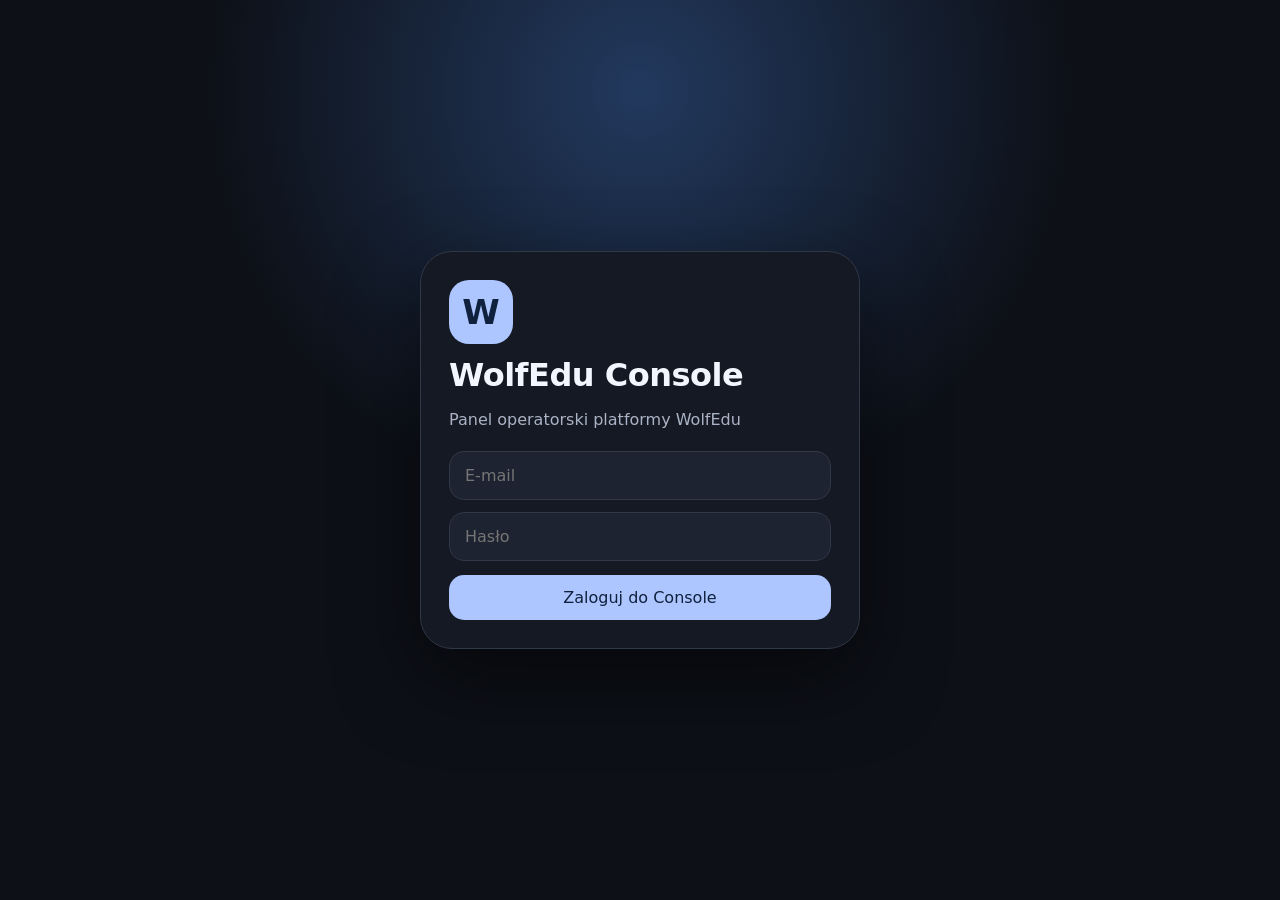
==== console/app/src/main/assets/index.html @ 09a0cc05 "feat(console): dodano modul WolfEdu Console" ====
<!doctype html>
<html lang="pl">
<head>
  <meta charset="utf-8">
  <meta name="viewport" content="width=device-width,initial-scale=1,maximum-scale=1,user-scalable=no">
  <meta name="theme-color" content="#10131A">
  <title>WolfEdu Console</title>
  <link rel="stylesheet" href="css/console.css">
</head>
<body>
  <div id="gate" class="gate">
    <div class="gate-card">
      <div class="console-mark">W</div>
      <h1>WolfEdu Console</h1>
      <p>Panel operatorski platformy WolfEdu</p>
      <input id="email" type="email" placeholder="E-mail">
      <input id="password" type="password" placeholder="Hasło">
      <button id="loginBtn" onclick="login()">Zaloguj do Console</button>
      <div id="gateMsg" class="hint"></div>
    </div>
  </div>

  <div id="shell" class="shell hidden">
    <header>
      <div>
        <span class="eyebrow">WOLFEDU SYSTEM</span>
        <h1 id="pageTitle">Console</h1>
      </div>
      <button class="ghost" onclick="WolfConsole.logout()">Wyloguj</button>
    </header>

    <main id="app"></main>

    <nav>
      <button data-page="dashboard" class="active">⌂<span>System</span></button>
      <button data-page="schools">▦<span>Szkoły</span></button>
      <button data-page="admins">♚<span>Admini</span></button>
    </nav>
  </div>

  <div id="toast" class="toast"></div>

  <script src="js/app.js"></script>
</body>
</html>
---- console/app/src/main/assets/css/console.css ----
:root{
  --bg:#0d1017;--surface:#151923;--surface2:#1d2330;--text:#f3f5ff;--muted:#aab3c5;
  --primary:#adc6ff;--primaryContainer:#244574;--line:#303746;--danger:#ffb4ab;--ok:#70d7a6;
}
*{box-sizing:border-box}
body{margin:0;font-family:system-ui,-apple-system,sans-serif;background:var(--bg);color:var(--text);min-height:100vh}
.hidden{display:none!important}
.gate{min-height:100vh;display:grid;place-items:center;padding:22px;background:radial-gradient(circle at 50% 10%,#22395e 0,transparent 42%)}
.gate-card{width:min(440px,100%);background:var(--surface);border:1px solid var(--line);border-radius:32px;padding:28px;box-shadow:0 30px 80px #0008}
.console-mark{width:64px;height:64px;border-radius:20px;background:var(--primary);color:#10213d;display:grid;place-items:center;font-size:34px;font-weight:900}
h1{margin:12px 0 4px;letter-spacing:-.5px}h2{margin:0 0 12px}.gate-card p,.hint,.muted,small{color:var(--muted)}
input,select{width:100%;padding:14px 15px;border-radius:15px;border:1px solid var(--line);background:var(--surface2);color:var(--text);margin:6px 0;font:inherit}
button{border:0;border-radius:15px;padding:13px 16px;background:var(--primary);color:#10213d;font-weight:800;font:inherit;cursor:pointer}
.gate-card button{width:100%;margin-top:8px}
.shell{min-height:100vh;padding-bottom:86px}
header{padding:22px 18px 12px;display:flex;align-items:center;justify-content:space-between;position:sticky;top:0;background:color-mix(in srgb,var(--bg) 92%,transparent);backdrop-filter:blur(18px);z-index:5}
.eyebrow{font-size:10px;font-weight:900;letter-spacing:.14em;color:var(--primary)}
header h1{font-size:26px;margin:3px 0}.ghost{background:var(--surface2);color:var(--text)}
main{padding:8px 16px 20px;max-width:900px;margin:0 auto}
.card{background:var(--surface);border:1px solid var(--line);border-radius:24px;padding:18px;margin:12px 0}
.hero{background:linear-gradient(145deg,#203b63,var(--surface));padding:22px}
.hero h2{font-size:28px}.grid{display:grid;grid-template-columns:repeat(2,1fr);gap:10px}
.metric{background:var(--surface2);border-radius:20px;padding:16px}.metric b{display:block;font-size:28px;margin-top:5px;color:var(--primary)}
.row{display:flex;align-items:center;gap:10px}.between{justify-content:space-between}.grow{flex:1;min-width:0}
.item{padding:13px 0;border-bottom:1px solid var(--line)}.item:last-child{border-bottom:0}
.badge{display:inline-flex;padding:6px 9px;border-radius:999px;background:var(--primaryContainer);color:var(--primary);font-size:11px;font-weight:800}
.badge.ok{background:#123b2b;color:var(--ok)}.badge.warn{background:#4b2925;color:var(--danger)}
.danger{background:#4b2925;color:var(--danger)}.secondary{background:var(--surface2);color:var(--text)}
nav{position:fixed;bottom:0;left:0;right:0;display:grid;grid-template-columns:repeat(3,1fr);padding:8px 10px 14px;background:#11151dcc;border-top:1px solid var(--line);backdrop-filter:blur(20px)}
nav button{background:transparent;color:var(--muted);display:grid;place-items:center;gap:3px;padding:8px;border-radius:18px;font-size:18px}
nav button span{font-size:10px}nav button.active{background:var(--primaryContainer);color:var(--primary)}
.toast{position:fixed;left:50%;bottom:92px;transform:translateX(-50%) translateY(20px);background:#eef3ff;color:#15233b;padding:11px 15px;border-radius:14px;opacity:0;pointer-events:none;transition:.2s;z-index:20;white-space:nowrap;max-width:90%;overflow:hidden;text-overflow:ellipsis}
.toast.show{opacity:1;transform:translateX(-50%) translateY(0)}
@media(min-width:700px){.grid{grid-template-columns:repeat(4,1fr)}}
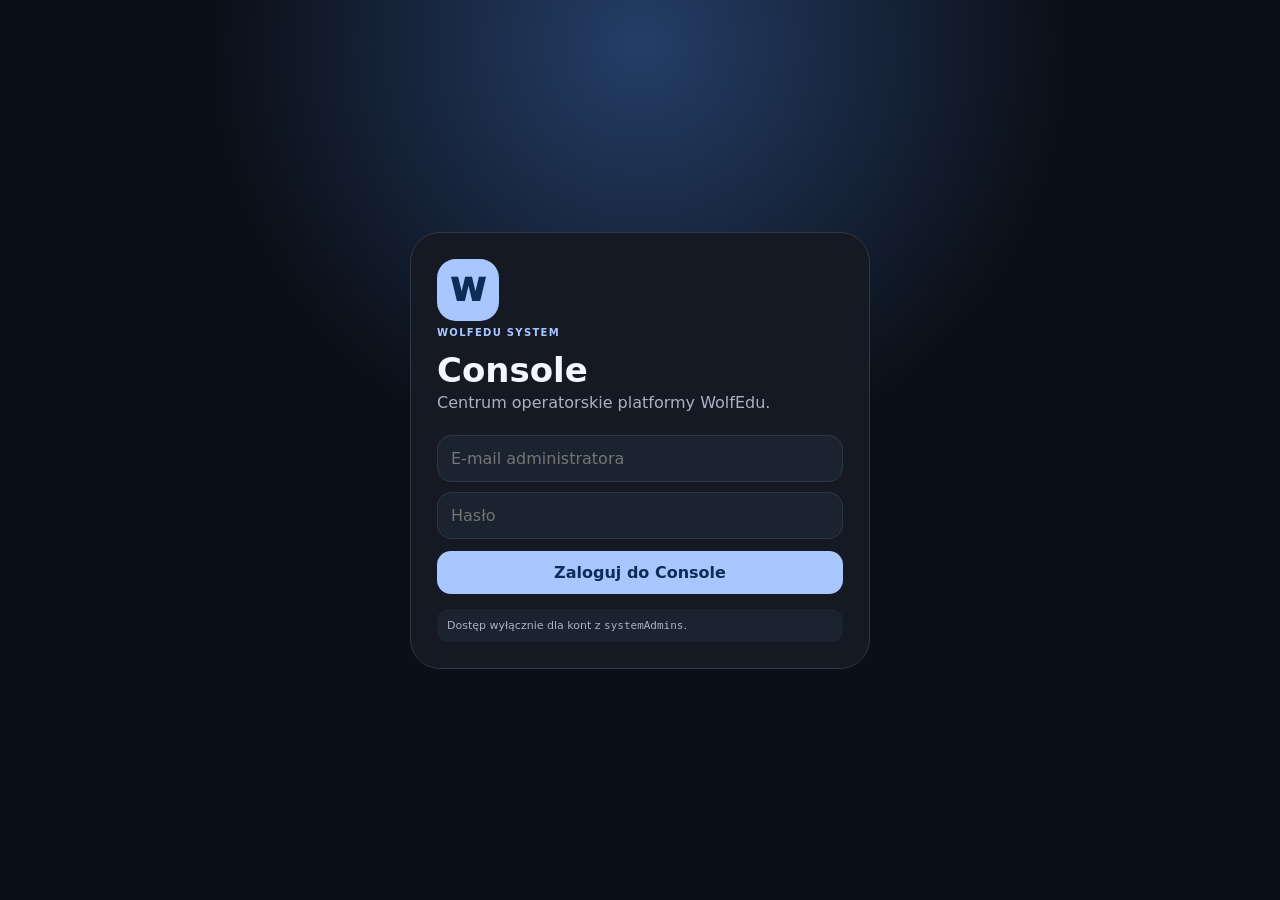
==== commit 126af0eb: "release(console): WolfEdu Console 2.0.0" ====
--- a/console/app/src/main/assets/index.html
+++ b/console/app/src/main/assets/index.html
@@ -3,7 +3,7 @@
 <head>
   <meta charset="utf-8">
   <meta name="viewport" content="width=device-width,initial-scale=1,maximum-scale=1,user-scalable=no">
-  <meta name="theme-color" content="#10131A">
+  <meta name="theme-color" content="#0b0f17">
   <title>WolfEdu Console</title>
   <link rel="stylesheet" href="css/console.css">
 </head>
@@ -11,22 +11,25 @@
   <div id="gate" class="gate">
     <div class="gate-card">
       <div class="console-mark">W</div>
-      <h1>WolfEdu Console</h1>
-      <p>Panel operatorski platformy WolfEdu</p>
-      <input id="email" type="email" placeholder="E-mail">
-      <input id="password" type="password" placeholder="Hasło">
+      <span class="eyebrow">WOLFEDU SYSTEM</span>
+      <h1>Console</h1>
+      <p>Centrum operatorskie platformy WolfEdu.</p>
+      <input id="email" type="email" autocomplete="email" placeholder="E-mail administratora">
+      <input id="password" type="password" autocomplete="current-password" placeholder="Hasło">
       <button id="loginBtn" onclick="login()">Zaloguj do Console</button>
       <div id="gateMsg" class="hint"></div>
+      <div class="gate-security">Dostęp wyłącznie dla kont z <code>systemAdmins</code>.</div>
     </div>
   </div>
 
   <div id="shell" class="shell hidden">
     <header>
       <div>
-        <span class="eyebrow">WOLFEDU SYSTEM</span>
-        <h1 id="pageTitle">Console</h1>
+        <span class="eyebrow">WOLFEDU CONSOLE 2.0</span>
+        <h1 id="pageTitle">System</h1>
+        <small id="pageSubtitle">Panel operatorski</small>
       </div>
-      <button class="ghost" onclick="WolfConsole.logout()">Wyloguj</button>
+      <button class="header-account" onclick="render('diagnostics')"><span id="headerAvatar">W</span></button>
     </header>
 
     <main id="app"></main>
@@ -35,11 +38,12 @@
       <button data-page="dashboard" class="active">⌂<span>System</span></button>
       <button data-page="schools">▦<span>Szkoły</span></button>
       <button data-page="admins">♚<span>Admini</span></button>
+      <button data-page="releases">↻<span>Release</span></button>
+      <button data-page="diagnostics">⚙<span>Diagnoza</span></button>
     </nav>
   </div>
 
   <div id="toast" class="toast"></div>
-
   <script src="js/app.js"></script>
 </body>
 </html>
--- a/console/app/src/main/assets/css/console.css
+++ b/console/app/src/main/assets/css/console.css
@@ -1,34 +1,13 @@
-:root{
-  --bg:#0d1017;--surface:#151923;--surface2:#1d2330;--text:#f3f5ff;--muted:#aab3c5;
-  --primary:#adc6ff;--primaryContainer:#244574;--line:#303746;--danger:#ffb4ab;--ok:#70d7a6;
-}
-*{box-sizing:border-box}
-body{margin:0;font-family:system-ui,-apple-system,sans-serif;background:var(--bg);color:var(--text);min-height:100vh}
-.hidden{display:none!important}
-.gate{min-height:100vh;display:grid;place-items:center;padding:22px;background:radial-gradient(circle at 50% 10%,#22395e 0,transparent 42%)}
-.gate-card{width:min(440px,100%);background:var(--surface);border:1px solid var(--line);border-radius:32px;padding:28px;box-shadow:0 30px 80px #0008}
-.console-mark{width:64px;height:64px;border-radius:20px;background:var(--primary);color:#10213d;display:grid;place-items:center;font-size:34px;font-weight:900}
-h1{margin:12px 0 4px;letter-spacing:-.5px}h2{margin:0 0 12px}.gate-card p,.hint,.muted,small{color:var(--muted)}
-input,select{width:100%;padding:14px 15px;border-radius:15px;border:1px solid var(--line);background:var(--surface2);color:var(--text);margin:6px 0;font:inherit}
-button{border:0;border-radius:15px;padding:13px 16px;background:var(--primary);color:#10213d;font-weight:800;font:inherit;cursor:pointer}
-.gate-card button{width:100%;margin-top:8px}
-.shell{min-height:100vh;padding-bottom:86px}
-header{padding:22px 18px 12px;display:flex;align-items:center;justify-content:space-between;position:sticky;top:0;background:color-mix(in srgb,var(--bg) 92%,transparent);backdrop-filter:blur(18px);z-index:5}
-.eyebrow{font-size:10px;font-weight:900;letter-spacing:.14em;color:var(--primary)}
-header h1{font-size:26px;margin:3px 0}.ghost{background:var(--surface2);color:var(--text)}
-main{padding:8px 16px 20px;max-width:900px;margin:0 auto}
-.card{background:var(--surface);border:1px solid var(--line);border-radius:24px;padding:18px;margin:12px 0}
-.hero{background:linear-gradient(145deg,#203b63,var(--surface));padding:22px}
-.hero h2{font-size:28px}.grid{display:grid;grid-template-columns:repeat(2,1fr);gap:10px}
-.metric{background:var(--surface2);border-radius:20px;padding:16px}.metric b{display:block;font-size:28px;margin-top:5px;color:var(--primary)}
-.row{display:flex;align-items:center;gap:10px}.between{justify-content:space-between}.grow{flex:1;min-width:0}
-.item{padding:13px 0;border-bottom:1px solid var(--line)}.item:last-child{border-bottom:0}
-.badge{display:inline-flex;padding:6px 9px;border-radius:999px;background:var(--primaryContainer);color:var(--primary);font-size:11px;font-weight:800}
-.badge.ok{background:#123b2b;color:var(--ok)}.badge.warn{background:#4b2925;color:var(--danger)}
-.danger{background:#4b2925;color:var(--danger)}.secondary{background:var(--surface2);color:var(--text)}
-nav{position:fixed;bottom:0;left:0;right:0;display:grid;grid-template-columns:repeat(3,1fr);padding:8px 10px 14px;background:#11151dcc;border-top:1px solid var(--line);backdrop-filter:blur(20px)}
-nav button{background:transparent;color:var(--muted);display:grid;place-items:center;gap:3px;padding:8px;border-radius:18px;font-size:18px}
-nav button span{font-size:10px}nav button.active{background:var(--primaryContainer);color:var(--primary)}
-.toast{position:fixed;left:50%;bottom:92px;transform:translateX(-50%) translateY(20px);background:#eef3ff;color:#15233b;padding:11px 15px;border-radius:14px;opacity:0;pointer-events:none;transition:.2s;z-index:20;white-space:nowrap;max-width:90%;overflow:hidden;text-overflow:ellipsis}
-.toast.show{opacity:1;transform:translateX(-50%) translateY(0)}
-@media(min-width:700px){.grid{grid-template-columns:repeat(4,1fr)}}
+:root{--bg:#0b0f17;--surface:#141923;--surface2:#1b2230;--text:#f4f6ff;--muted:#a9b2c4;--primary:#a9c7ff;--on-primary:#0d2d57;--primary-container:#203f68;--line:#2d3747;--danger:#ffb4ab;--danger-bg:#482725;--ok:#78d9a9;--ok-bg:#12392a}
+*{box-sizing:border-box}body{margin:0;font-family:system-ui,-apple-system,sans-serif;background:var(--bg);color:var(--text);min-height:100vh}.hidden{display:none!important}.muted,small,.hint{color:var(--muted)}button,input,select{font:inherit}button{border:0;border-radius:14px;padding:12px 14px;background:var(--primary);color:var(--on-primary);font-weight:800}button:disabled{opacity:.45}input,select{width:100%;padding:13px;border-radius:14px;border:1px solid var(--line);background:var(--surface2);color:var(--text);margin:5px 0}.full{width:100%}.secondary{background:var(--surface2);color:var(--text)}.danger{background:var(--danger-bg);color:var(--danger)}.primary{background:var(--primary);color:var(--on-primary)}.top-gap{margin-top:10px}.eyebrow{font-size:10px;font-weight:900;letter-spacing:.13em;color:var(--primary)}
+.gate{min-height:100vh;display:grid;place-items:center;padding:22px;background:radial-gradient(circle at 50% 5%,#243e67 0,transparent 40%)}.gate-card{width:min(460px,100%);background:var(--surface);border:1px solid var(--line);border-radius:30px;padding:26px}.console-mark{width:62px;height:62px;border-radius:19px;background:var(--primary);color:var(--on-primary);display:grid;place-items:center;font-size:32px;font-weight:950}.gate-card h1{font-size:34px;margin:10px 0 3px}.gate-card p{margin:0 0 18px;color:var(--muted)}.gate-card>button{width:100%;margin-top:7px}.gate-security{margin-top:15px;padding:10px;border-radius:12px;background:var(--surface2);font-size:11px;color:var(--muted)}
+.shell{min-height:100vh;padding-bottom:92px}header{padding:18px 18px 12px;display:flex;align-items:center;justify-content:space-between;position:sticky;top:0;background:#0b0f17ee;backdrop-filter:blur(18px);z-index:8;border-bottom:1px solid var(--line)}header h1{font-size:25px;margin:3px 0 1px}.header-account{width:45px;height:45px;padding:0;border-radius:15px;background:var(--primary-container);color:var(--primary)}
+main{padding:8px 16px 22px;max-width:980px;margin:0 auto}.hero,.card{border:1px solid var(--line);border-radius:23px}.hero{padding:19px;background:linear-gradient(145deg,#203b62,var(--surface));margin:11px 0}.card{background:var(--surface);padding:16px;margin:11px 0}.console-hero,.release-hero,.school-hero,.diagnostic-hero{display:flex;align-items:center;justify-content:space-between;gap:15px}.hero h2{font-size:27px;margin:4px 0}.hero p{margin:0;color:var(--muted);font-size:12px}.online-pill{padding:7px 10px;border-radius:999px;background:var(--ok-bg);color:var(--ok);font-size:9px;font-weight:900;white-space:nowrap}
+.metrics{display:grid;grid-template-columns:repeat(2,1fr);gap:9px}.metric{text-align:left;background:var(--surface);color:var(--text);border:1px solid var(--line);border-radius:19px;padding:14px}.metric small,.metric b,.metric span{display:block}.metric b{font-size:25px;margin:3px 0;color:var(--primary)}.metric span{font-size:9px;color:var(--muted)}.danger-metric b{color:var(--danger)}
+.dashboard-grid{display:grid}.section-head{display:flex;align-items:center;justify-content:space-between;gap:12px;margin-bottom:8px}.section-head h2{margin:0}.link-btn,.back-btn{background:transparent;color:var(--primary);padding:7px}.item{padding:11px 0;border-bottom:1px solid var(--line)}.item:last-child{border-bottom:0}.row-main{width:100%;display:flex;align-items:center;gap:10px;padding:0;background:transparent;color:var(--text);text-align:left}.grow{flex:1;min-width:0}.row-main b,.row-main small{display:block;overflow:hidden;white-space:nowrap;text-overflow:ellipsis}.row-main small{margin-top:3px}.school-icon,.admin-avatar{width:39px;height:39px;min-width:39px;border-radius:12px;background:var(--primary-container);color:var(--primary);display:grid;place-items:center;font-weight:900}.school-icon.large{width:54px;height:54px;min-width:54px;font-size:21px}.badge{display:inline-flex;padding:5px 8px;border-radius:999px;background:var(--primary-container);color:var(--primary);font-size:9px;font-weight:850}.badge.ok{background:var(--ok-bg);color:var(--ok)}.badge.warn{background:var(--danger-bg);color:var(--danger)}.row-actions{display:flex;gap:8px;margin:9px 0 0 49px}.row-actions button{font-size:10px;padding:8px 10px}.search-card{position:sticky;top:91px;z-index:4}.school-list{padding-top:5px;padding-bottom:5px}.empty-mini,.release-start,.loading-card{min-height:120px;display:flex;flex-direction:column;align-items:center;justify-content:center;text-align:center;gap:5px;color:var(--muted)}
+.detail-grid{display:grid;grid-template-columns:repeat(2,1fr);gap:9px}.detail-card{min-width:0;padding:13px;border-radius:17px;background:var(--surface);border:1px solid var(--line)}.detail-card small,.detail-card b{display:block}.detail-card b{margin-top:4px;overflow-wrap:anywhere;font-size:12px}
+.add-card{padding:0;overflow:hidden}.add-card summary{list-style:none;display:flex;align-items:center;justify-content:space-between;padding:15px}.add-card summary>div{display:flex;align-items:center;gap:10px}.add-card summary b,.add-card summary small{display:block}.add-icon{width:37px;height:37px;border-radius:12px;background:var(--primary-container);color:var(--primary);display:grid;place-items:center}.details-body{padding:0 15px 15px}.admin-item{display:grid;grid-template-columns:auto 1fr auto;align-items:center;gap:10px;padding:12px 0;border-bottom:1px solid var(--line)}.admin-controls{grid-column:2/-1;display:grid;grid-template-columns:1fr auto auto;gap:7px}.admin-controls select{margin:0}.admin-controls button{font-size:10px;padding:9px}
+.release-current small,.release-current b,.release-current span{display:block}.release-current b{font-size:31px;margin:3px 0;color:var(--primary)}.release-note,.changelog{margin-top:10px;padding:11px;border-radius:13px;background:var(--surface2);font-size:11px;white-space:pre-wrap}.code-block{display:block;padding:12px;border-radius:13px;background:#090c12;color:#c7d7ef;font-size:10px;overflow-wrap:anywhere;margin-bottom:10px}.publish-card{display:flex;align-items:center;gap:13px}.publish-lock{width:44px;height:44px;min-width:44px;border-radius:14px;background:var(--surface2);display:grid;place-items:center}
+nav{position:fixed;bottom:0;left:0;right:0;display:grid;grid-template-columns:repeat(5,1fr);padding:7px 7px 13px;background:#0f141dee;border-top:1px solid var(--line);backdrop-filter:blur(20px);z-index:10}nav button{background:transparent;color:var(--muted);display:grid;place-items:center;gap:2px;padding:8px 2px;border-radius:16px;font-size:17px}nav button span{font-size:9px}nav button.active{background:var(--primary-container);color:var(--primary)}
+.toast{position:fixed;left:50%;bottom:91px;transform:translateX(-50%) translateY(18px);background:#edf3ff;color:#13233b;padding:10px 14px;border-radius:13px;opacity:0;transition:.2s;z-index:20;max-width:90%}.toast.show{opacity:1;transform:translateX(-50%) translateY(0)}
+@media(min-width:760px){.metrics{grid-template-columns:repeat(4,1fr)}.dashboard-grid{grid-template-columns:1.25fr .75fr;gap:12px}.detail-grid{grid-template-columns:repeat(4,1fr)}}@media(max-width:430px){.console-hero,.release-hero,.school-hero,.diagnostic-hero{align-items:flex-start}.publish-card{align-items:flex-start;flex-wrap:wrap}.publish-card button{width:100%}.admin-controls{grid-template-columns:1fr 1fr}.admin-controls select{grid-column:1/-1}}
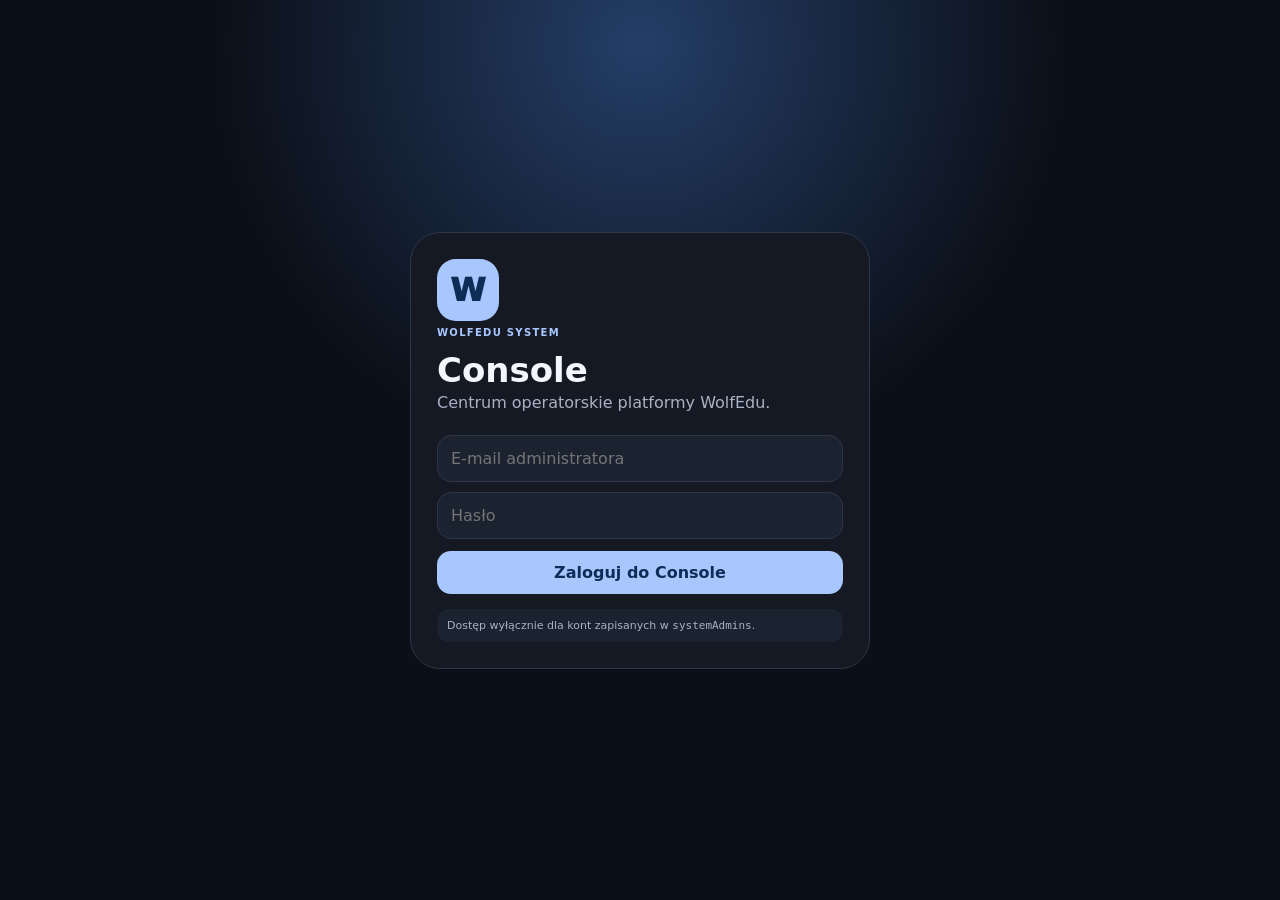
==== commit ab725fbd: "release(console): WolfEdu Console 2.0.5" ====
--- a/console/app/src/main/assets/index.html
+++ b/console/app/src/main/assets/index.html
@@ -14,22 +14,29 @@
       <span class="eyebrow">WOLFEDU SYSTEM</span>
       <h1>Console</h1>
       <p>Centrum operatorskie platformy WolfEdu.</p>
+
       <input id="email" type="email" autocomplete="email" placeholder="E-mail administratora">
       <input id="password" type="password" autocomplete="current-password" placeholder="Hasło">
       <button id="loginBtn" onclick="login()">Zaloguj do Console</button>
+
       <div id="gateMsg" class="hint"></div>
-      <div class="gate-security">Dostęp wyłącznie dla kont z <code>systemAdmins</code>.</div>
+      <div class="gate-security">
+        Dostęp wyłącznie dla kont zapisanych w <code>systemAdmins</code>.
+      </div>
     </div>
   </div>
 
   <div id="shell" class="shell hidden">
     <header>
-      <div>
+      <div class="header-copy">
         <span class="eyebrow">WOLFEDU CONSOLE 2.0</span>
         <h1 id="pageTitle">System</h1>
         <small id="pageSubtitle">Panel operatorski</small>
       </div>
-      <button class="header-account" onclick="render('diagnostics')"><span id="headerAvatar">W</span></button>
+
+      <button class="header-account" onclick="render('diagnostics')" aria-label="Diagnostyka">
+        <span id="headerAvatar">W</span>
+      </button>
     </header>
 
     <main id="app"></main>
@@ -44,6 +51,7 @@
   </div>
 
   <div id="toast" class="toast"></div>
+
   <script src="js/app.js"></script>
 </body>
 </html>
--- a/console/app/src/main/assets/css/console.css
+++ b/console/app/src/main/assets/css/console.css
@@ -1,13 +1,88 @@
-:root{--bg:#0b0f17;--surface:#141923;--surface2:#1b2230;--text:#f4f6ff;--muted:#a9b2c4;--primary:#a9c7ff;--on-primary:#0d2d57;--primary-container:#203f68;--line:#2d3747;--danger:#ffb4ab;--danger-bg:#482725;--ok:#78d9a9;--ok-bg:#12392a}
-*{box-sizing:border-box}body{margin:0;font-family:system-ui,-apple-system,sans-serif;background:var(--bg);color:var(--text);min-height:100vh}.hidden{display:none!important}.muted,small,.hint{color:var(--muted)}button,input,select{font:inherit}button{border:0;border-radius:14px;padding:12px 14px;background:var(--primary);color:var(--on-primary);font-weight:800}button:disabled{opacity:.45}input,select{width:100%;padding:13px;border-radius:14px;border:1px solid var(--line);background:var(--surface2);color:var(--text);margin:5px 0}.full{width:100%}.secondary{background:var(--surface2);color:var(--text)}.danger{background:var(--danger-bg);color:var(--danger)}.primary{background:var(--primary);color:var(--on-primary)}.top-gap{margin-top:10px}.eyebrow{font-size:10px;font-weight:900;letter-spacing:.13em;color:var(--primary)}
-.gate{min-height:100vh;display:grid;place-items:center;padding:22px;background:radial-gradient(circle at 50% 5%,#243e67 0,transparent 40%)}.gate-card{width:min(460px,100%);background:var(--surface);border:1px solid var(--line);border-radius:30px;padding:26px}.console-mark{width:62px;height:62px;border-radius:19px;background:var(--primary);color:var(--on-primary);display:grid;place-items:center;font-size:32px;font-weight:950}.gate-card h1{font-size:34px;margin:10px 0 3px}.gate-card p{margin:0 0 18px;color:var(--muted)}.gate-card>button{width:100%;margin-top:7px}.gate-security{margin-top:15px;padding:10px;border-radius:12px;background:var(--surface2);font-size:11px;color:var(--muted)}
-.shell{min-height:100vh;padding-bottom:92px}header{padding:18px 18px 12px;display:flex;align-items:center;justify-content:space-between;position:sticky;top:0;background:#0b0f17ee;backdrop-filter:blur(18px);z-index:8;border-bottom:1px solid var(--line)}header h1{font-size:25px;margin:3px 0 1px}.header-account{width:45px;height:45px;padding:0;border-radius:15px;background:var(--primary-container);color:var(--primary)}
-main{padding:8px 16px 22px;max-width:980px;margin:0 auto}.hero,.card{border:1px solid var(--line);border-radius:23px}.hero{padding:19px;background:linear-gradient(145deg,#203b62,var(--surface));margin:11px 0}.card{background:var(--surface);padding:16px;margin:11px 0}.console-hero,.release-hero,.school-hero,.diagnostic-hero{display:flex;align-items:center;justify-content:space-between;gap:15px}.hero h2{font-size:27px;margin:4px 0}.hero p{margin:0;color:var(--muted);font-size:12px}.online-pill{padding:7px 10px;border-radius:999px;background:var(--ok-bg);color:var(--ok);font-size:9px;font-weight:900;white-space:nowrap}
-.metrics{display:grid;grid-template-columns:repeat(2,1fr);gap:9px}.metric{text-align:left;background:var(--surface);color:var(--text);border:1px solid var(--line);border-radius:19px;padding:14px}.metric small,.metric b,.metric span{display:block}.metric b{font-size:25px;margin:3px 0;color:var(--primary)}.metric span{font-size:9px;color:var(--muted)}.danger-metric b{color:var(--danger)}
-.dashboard-grid{display:grid}.section-head{display:flex;align-items:center;justify-content:space-between;gap:12px;margin-bottom:8px}.section-head h2{margin:0}.link-btn,.back-btn{background:transparent;color:var(--primary);padding:7px}.item{padding:11px 0;border-bottom:1px solid var(--line)}.item:last-child{border-bottom:0}.row-main{width:100%;display:flex;align-items:center;gap:10px;padding:0;background:transparent;color:var(--text);text-align:left}.grow{flex:1;min-width:0}.row-main b,.row-main small{display:block;overflow:hidden;white-space:nowrap;text-overflow:ellipsis}.row-main small{margin-top:3px}.school-icon,.admin-avatar{width:39px;height:39px;min-width:39px;border-radius:12px;background:var(--primary-container);color:var(--primary);display:grid;place-items:center;font-weight:900}.school-icon.large{width:54px;height:54px;min-width:54px;font-size:21px}.badge{display:inline-flex;padding:5px 8px;border-radius:999px;background:var(--primary-container);color:var(--primary);font-size:9px;font-weight:850}.badge.ok{background:var(--ok-bg);color:var(--ok)}.badge.warn{background:var(--danger-bg);color:var(--danger)}.row-actions{display:flex;gap:8px;margin:9px 0 0 49px}.row-actions button{font-size:10px;padding:8px 10px}.search-card{position:sticky;top:91px;z-index:4}.school-list{padding-top:5px;padding-bottom:5px}.empty-mini,.release-start,.loading-card{min-height:120px;display:flex;flex-direction:column;align-items:center;justify-content:center;text-align:center;gap:5px;color:var(--muted)}
-.detail-grid{display:grid;grid-template-columns:repeat(2,1fr);gap:9px}.detail-card{min-width:0;padding:13px;border-radius:17px;background:var(--surface);border:1px solid var(--line)}.detail-card small,.detail-card b{display:block}.detail-card b{margin-top:4px;overflow-wrap:anywhere;font-size:12px}
-.add-card{padding:0;overflow:hidden}.add-card summary{list-style:none;display:flex;align-items:center;justify-content:space-between;padding:15px}.add-card summary>div{display:flex;align-items:center;gap:10px}.add-card summary b,.add-card summary small{display:block}.add-icon{width:37px;height:37px;border-radius:12px;background:var(--primary-container);color:var(--primary);display:grid;place-items:center}.details-body{padding:0 15px 15px}.admin-item{display:grid;grid-template-columns:auto 1fr auto;align-items:center;gap:10px;padding:12px 0;border-bottom:1px solid var(--line)}.admin-controls{grid-column:2/-1;display:grid;grid-template-columns:1fr auto auto;gap:7px}.admin-controls select{margin:0}.admin-controls button{font-size:10px;padding:9px}
-.release-current small,.release-current b,.release-current span{display:block}.release-current b{font-size:31px;margin:3px 0;color:var(--primary)}.release-note,.changelog{margin-top:10px;padding:11px;border-radius:13px;background:var(--surface2);font-size:11px;white-space:pre-wrap}.code-block{display:block;padding:12px;border-radius:13px;background:#090c12;color:#c7d7ef;font-size:10px;overflow-wrap:anywhere;margin-bottom:10px}.publish-card{display:flex;align-items:center;gap:13px}.publish-lock{width:44px;height:44px;min-width:44px;border-radius:14px;background:var(--surface2);display:grid;place-items:center}
-nav{position:fixed;bottom:0;left:0;right:0;display:grid;grid-template-columns:repeat(5,1fr);padding:7px 7px 13px;background:#0f141dee;border-top:1px solid var(--line);backdrop-filter:blur(20px);z-index:10}nav button{background:transparent;color:var(--muted);display:grid;place-items:center;gap:2px;padding:8px 2px;border-radius:16px;font-size:17px}nav button span{font-size:9px}nav button.active{background:var(--primary-container);color:var(--primary)}
-.toast{position:fixed;left:50%;bottom:91px;transform:translateX(-50%) translateY(18px);background:#edf3ff;color:#13233b;padding:10px 14px;border-radius:13px;opacity:0;transition:.2s;z-index:20;max-width:90%}.toast.show{opacity:1;transform:translateX(-50%) translateY(0)}
-@media(min-width:760px){.metrics{grid-template-columns:repeat(4,1fr)}.dashboard-grid{grid-template-columns:1.25fr .75fr;gap:12px}.detail-grid{grid-template-columns:repeat(4,1fr)}}@media(max-width:430px){.console-hero,.release-hero,.school-hero,.diagnostic-hero{align-items:flex-start}.publish-card{align-items:flex-start;flex-wrap:wrap}.publish-card button{width:100%}.admin-controls{grid-template-columns:1fr 1fr}.admin-controls select{grid-column:1/-1}}
+:root{
+  --bg:#0b0f17;--surface:#141923;--surface2:#1b2230;--text:#f4f6ff;
+  --muted:#a9b2c4;--primary:#a9c7ff;--on-primary:#0d2d57;
+  --primary-container:#203f68;--line:#2d3747;--danger:#ffb4ab;
+  --danger-bg:#482725;--ok:#78d9a9;--ok-bg:#12392a;
+  --maintenance:#ffd58a;--maintenance-bg:#4a3a17
+}
+*{box-sizing:border-box}
+html{background:var(--bg)}
+body{margin:0;min-height:100vh;font-family:system-ui,-apple-system,sans-serif;background:var(--bg);color:var(--text)}
+button,input,select{font:inherit}
+button{border:0;border-radius:14px;padding:12px 14px;background:var(--primary);color:var(--on-primary);font-weight:800;cursor:pointer}
+button:disabled{opacity:.4;cursor:not-allowed}
+input,select{width:100%;padding:13px;border-radius:14px;border:1px solid var(--line);background:var(--surface2);color:var(--text);margin:5px 0;outline:none}
+input:focus,select:focus{border-color:var(--primary)}
+.hidden{display:none!important}.muted,small,.hint{color:var(--muted)}.full{width:100%}
+.secondary{background:var(--surface2);color:var(--text)}.danger{background:var(--danger-bg);color:var(--danger)}
+.top-gap{margin-top:10px}.eyebrow{font-size:10px;font-weight:900;letter-spacing:.13em;color:var(--primary)}
+.gate{min-height:100vh;display:grid;place-items:center;padding:22px;background:radial-gradient(circle at 50% 5%,#243e67 0,transparent 40%)}
+.gate-card{width:min(460px,100%);background:var(--surface);border:1px solid var(--line);border-radius:30px;padding:26px}
+.console-mark{width:62px;height:62px;border-radius:19px;background:var(--primary);color:var(--on-primary);display:grid;place-items:center;font-size:32px;font-weight:950}
+.gate-card h1{font-size:34px;margin:10px 0 3px}.gate-card p{margin:0 0 18px;color:var(--muted)}
+.gate-card>button{width:100%;margin-top:7px}.gate-security{margin-top:15px;padding:10px;border-radius:12px;background:var(--surface2);font-size:11px;color:var(--muted)}
+.shell{min-height:100vh;padding-bottom:92px}
+header{padding:18px 18px 12px;display:flex;align-items:center;justify-content:space-between;position:sticky;top:0;background:#0b0f17ee;backdrop-filter:blur(18px);z-index:8;border-bottom:1px solid var(--line)}
+.header-copy{min-width:0}header h1{font-size:25px;margin:3px 0 1px}
+.header-account{width:45px;height:45px;min-width:45px;padding:0;border-radius:15px;background:var(--primary-container);color:var(--primary)}
+main{padding:8px 16px 22px;max-width:980px;margin:0 auto}
+.hero,.card{border:1px solid var(--line);border-radius:23px}
+.hero{padding:19px;background:linear-gradient(145deg,#203b62,var(--surface));margin:11px 0}
+.card{background:var(--surface);padding:16px;margin:11px 0}
+.console-hero,.release-hero,.school-hero,.diagnostic-hero{display:flex;align-items:center;justify-content:space-between;gap:15px}
+.hero h2{font-size:27px;margin:4px 0}.hero p{margin:0;color:var(--muted);font-size:12px}
+.online-pill{padding:7px 10px;border-radius:999px;background:var(--ok-bg);color:var(--ok);font-size:9px;font-weight:900;white-space:nowrap}
+.online-pill.offline{background:var(--surface2);color:var(--muted)}
+.metrics{display:grid;grid-template-columns:repeat(2,minmax(0,1fr));gap:9px}
+.metric{min-width:0;text-align:left;background:var(--surface);color:var(--text);border:1px solid var(--line);border-radius:19px;padding:14px}
+.metric small,.metric b,.metric span{display:block}.metric b{font-size:25px;margin:3px 0;color:var(--primary);overflow:hidden;text-overflow:ellipsis}
+.metric span{font-size:9px;color:var(--muted)}.danger-metric b{color:var(--danger)}.maintenance-metric b{color:var(--maintenance)}
+.dashboard-grid{display:grid}.section-head{display:flex;align-items:center;justify-content:space-between;gap:12px;margin-bottom:8px}
+.section-head h2{margin:0;font-size:18px}.section-head small{display:block;margin-top:2px}
+.link-btn,.back-btn{width:auto;background:transparent;color:var(--primary);padding:7px}
+.item{padding:11px 0;border-bottom:1px solid var(--line)}.item:last-child{border-bottom:0}
+.row-main{width:100%;display:flex;align-items:center;gap:10px;padding:0;background:transparent;color:var(--text);text-align:left}
+.grow{flex:1;min-width:0}.row-main b,.row-main small{display:block;overflow:hidden;white-space:nowrap;text-overflow:ellipsis}.row-main small{margin-top:3px}
+.school-status-reason{color:var(--maintenance)!important}
+.school-icon,.admin-avatar{width:39px;height:39px;min-width:39px;border-radius:12px;background:var(--primary-container);color:var(--primary);display:grid;place-items:center;font-weight:900}
+.school-icon.large{width:54px;height:54px;min-width:54px;border-radius:17px;font-size:21px}
+.badge{display:inline-flex;padding:5px 8px;border-radius:999px;background:var(--primary-container);color:var(--primary);font-size:9px;font-weight:850;white-space:nowrap}
+.badge.ok{background:var(--ok-bg);color:var(--ok)}.badge.warn{background:var(--danger-bg);color:var(--danger)}.badge.maintenance{background:var(--maintenance-bg);color:var(--maintenance)}
+.row-actions{display:flex;flex-wrap:wrap;gap:8px;margin:9px 0 0 49px}.row-actions button{flex:1 1 auto;min-width:78px;font-size:10px;padding:8px 10px}
+.activate-btn{background:var(--ok-bg);color:var(--ok)}.maintenance-btn{background:var(--maintenance-bg);color:var(--maintenance)}
+.search-card{position:sticky;top:91px;z-index:4}.school-list{padding-top:5px;padding-bottom:5px}
+.empty-mini,.empty-state,.release-start,.loading-card{min-height:120px;display:flex;flex-direction:column;align-items:center;justify-content:center;text-align:center;gap:5px;color:var(--muted)}
+.empty-state span,.release-start>span{font-size:27px;color:var(--primary)}.empty-state b,.release-start b,.loading-card b{color:var(--text)}
+.detail-grid{display:grid;grid-template-columns:repeat(2,minmax(0,1fr));gap:9px}
+.detail-card{min-width:0;padding:13px;border-radius:17px;background:var(--surface);border:1px solid var(--line)}
+.detail-card small,.detail-card b{display:block}.detail-card b{margin-top:4px;overflow-wrap:anywhere;font-size:12px}
+.system-control-grid{display:grid;grid-template-columns:repeat(3,minmax(0,1fr));gap:8px}
+.system-control-grid button{min-width:0;padding:11px 7px;font-size:11px}
+.system-reason-box{margin-top:12px;padding:12px;border-radius:14px;background:var(--surface2)}
+.system-reason-box b,.system-reason-box small{display:block}.system-reason-box small{margin-top:4px;color:var(--maintenance)}
+.add-card{padding:0;overflow:hidden}.add-card summary{list-style:none;display:flex;align-items:center;justify-content:space-between;padding:15px;cursor:pointer}
+.add-card summary::-webkit-details-marker{display:none}.add-card summary>div{display:flex;align-items:center;gap:10px}.add-card summary b,.add-card summary small{display:block}.add-card summary>span{font-size:9px;color:var(--muted)}
+.add-icon{width:37px;height:37px;min-width:37px;border-radius:12px;background:var(--primary-container);color:var(--primary);display:grid;place-items:center}
+.details-body{padding:0 15px 15px}.admin-help{font-size:10px;line-height:1.5}.readonly-note b,.readonly-note small{display:block}.readonly-note small{margin-top:4px}
+.admin-item{display:grid;grid-template-columns:auto minmax(0,1fr) auto;align-items:center;gap:10px;padding:12px 0;border-bottom:1px solid var(--line)}
+.admin-item:last-child{border-bottom:0}.admin-item b,.admin-item small{display:block;overflow:hidden;white-space:nowrap;text-overflow:ellipsis}
+.admin-controls{grid-column:2/-1;display:grid;grid-template-columns:1fr auto auto;gap:7px}.admin-controls select{margin:0}.admin-controls button{font-size:10px;padding:9px}
+.release-current small,.release-current b,.release-current span{display:block}.release-current b{font-size:31px;margin:3px 0;color:var(--primary)}.release-current span{font-size:10px;color:var(--muted)}
+.release-note,.changelog{margin-top:10px;padding:11px;border-radius:13px;background:var(--surface2);font-size:11px;white-space:pre-wrap;overflow-wrap:anywhere}
+.code-block{display:block;padding:12px;border-radius:13px;background:#090c12;color:#c7d7ef;font-size:10px;overflow-wrap:anywhere;margin-bottom:10px}
+.publish-card{display:flex;align-items:center;gap:13px}.publish-lock{width:44px;height:44px;min-width:44px;border-radius:14px;background:var(--surface2);display:grid;place-items:center}
+.publish-card h2{margin:3px 0}.publish-card p{margin:0;font-size:11px}
+.error-card{background:var(--danger-bg)}.error-card b,.error-card small{display:block}.error-card small{margin:5px 0}
+.spinner{width:28px;height:28px;border:3px solid var(--line);border-top-color:var(--primary);border-radius:50%;animation:spin .8s linear infinite}@keyframes spin{to{transform:rotate(360deg)}}
+.diagnostics-actions button{margin-top:8px}
+.runtime-error{min-height:230px;display:flex;flex-direction:column;align-items:center;justify-content:center;text-align:center}
+.runtime-error>span{width:46px;height:46px;display:grid;place-items:center;border-radius:15px;background:var(--danger-bg);color:var(--danger);font-size:24px;font-weight:900}
+.runtime-error h2{margin:12px 0 5px}.runtime-error p{color:var(--muted);font-size:11px;overflow-wrap:anywhere}
+nav{position:fixed;bottom:0;left:0;right:0;display:grid;grid-template-columns:repeat(5,minmax(0,1fr));padding:7px 7px 13px;background:#0f141dee;border-top:1px solid var(--line);backdrop-filter:blur(20px);z-index:10}
+nav button{min-width:0;background:transparent;color:var(--muted);display:grid;place-items:center;gap:2px;padding:8px 2px;border-radius:16px;font-size:17px}
+nav button span{max-width:100%;overflow:hidden;text-overflow:ellipsis;font-size:9px}nav button.active{background:var(--primary-container);color:var(--primary)}
+.toast{position:fixed;left:50%;bottom:91px;transform:translateX(-50%) translateY(18px);background:#edf3ff;color:#13233b;padding:10px 14px;border-radius:13px;opacity:0;pointer-events:none;transition:.2s;z-index:20;max-width:90%;overflow:hidden;text-overflow:ellipsis;white-space:nowrap}
+.toast.show{opacity:1;transform:translateX(-50%) translateY(0)}
+@media(min-width:760px){.metrics{grid-template-columns:repeat(5,minmax(0,1fr))}.dashboard-grid{grid-template-columns:1.25fr .75fr;gap:12px}.detail-grid{grid-template-columns:repeat(4,minmax(0,1fr))}}
+@media(max-width:560px){main{padding-left:11px;padding-right:11px}header{padding-left:13px;padding-right:13px}.metrics{grid-template-columns:repeat(2,minmax(0,1fr));gap:7px}.metric{padding:11px}.metric b{font-size:21px}.detail-grid{grid-template-columns:repeat(2,minmax(0,1fr))}.detail-card{padding:11px}.row-main{align-items:flex-start}.row-main .badge{max-width:92px;overflow:hidden;text-overflow:ellipsis}.row-actions{margin-left:0;display:grid;grid-template-columns:repeat(2,minmax(0,1fr))}.row-actions button{width:100%;min-width:0}.system-control-grid{grid-template-columns:1fr}.admin-controls{grid-template-columns:1fr 1fr}.admin-controls select{grid-column:1/-1}.publish-card{display:grid;grid-template-columns:auto minmax(0,1fr)}.publish-card button{grid-column:1/-1;width:100%}}
+@media(max-width:365px){.metric small{font-size:9px}.metric span{font-size:8px}.detail-grid{grid-template-columns:1fr}.hero h2{font-size:22px}.online-pill{font-size:8px}nav button{font-size:15px}nav button span{font-size:8px}}
